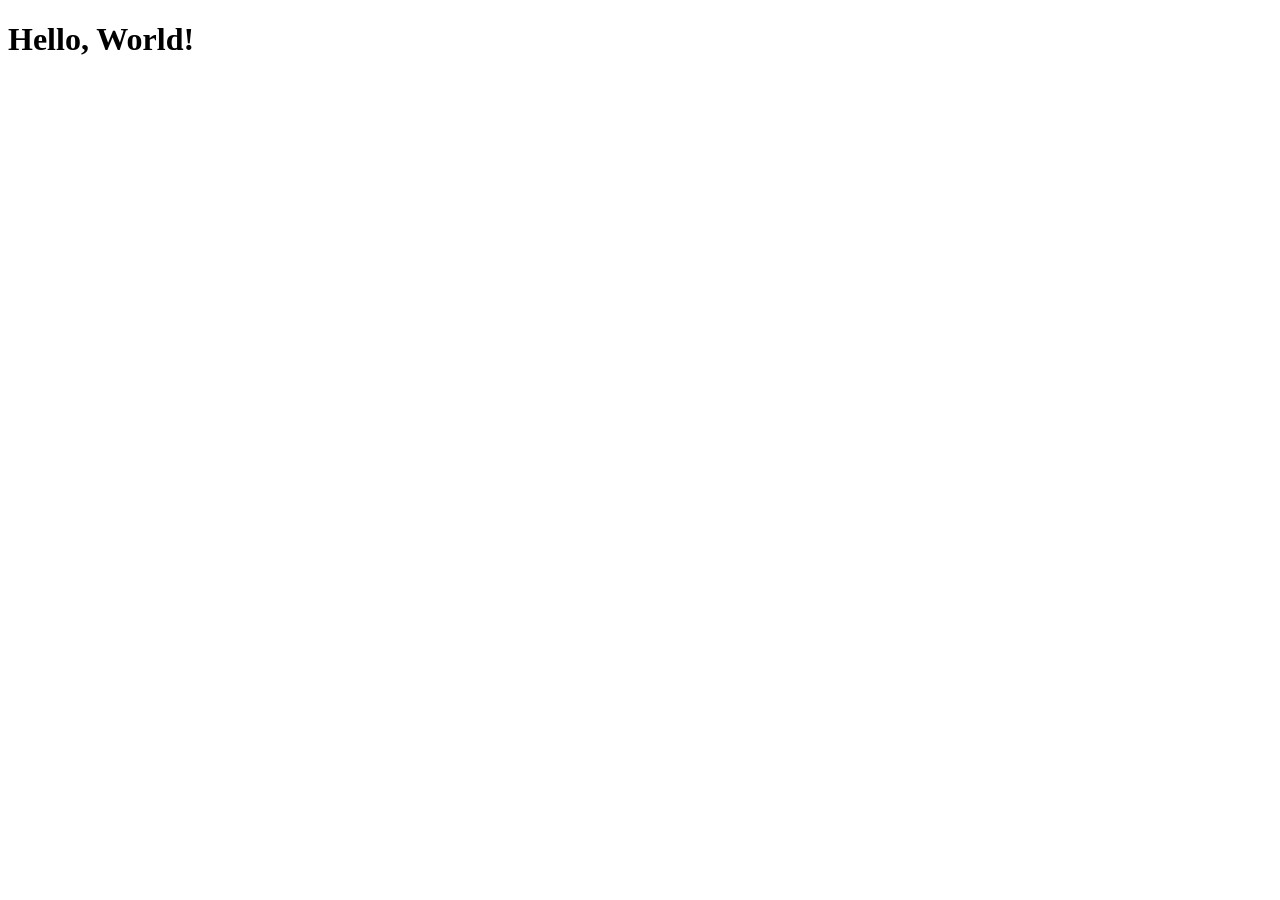
==== index.html @ 1b27e15c "init project." ====
<!DOCTYPE html>
<html lang="en">
<head>
    <meta charset="UTF-8">
    <meta name="viewport" content="width=<device-width>, initial-scale=1.0">
    <title>Document</title>
</head>
<body>
    <h1>Hello, World!</h1>
</body>
</html>
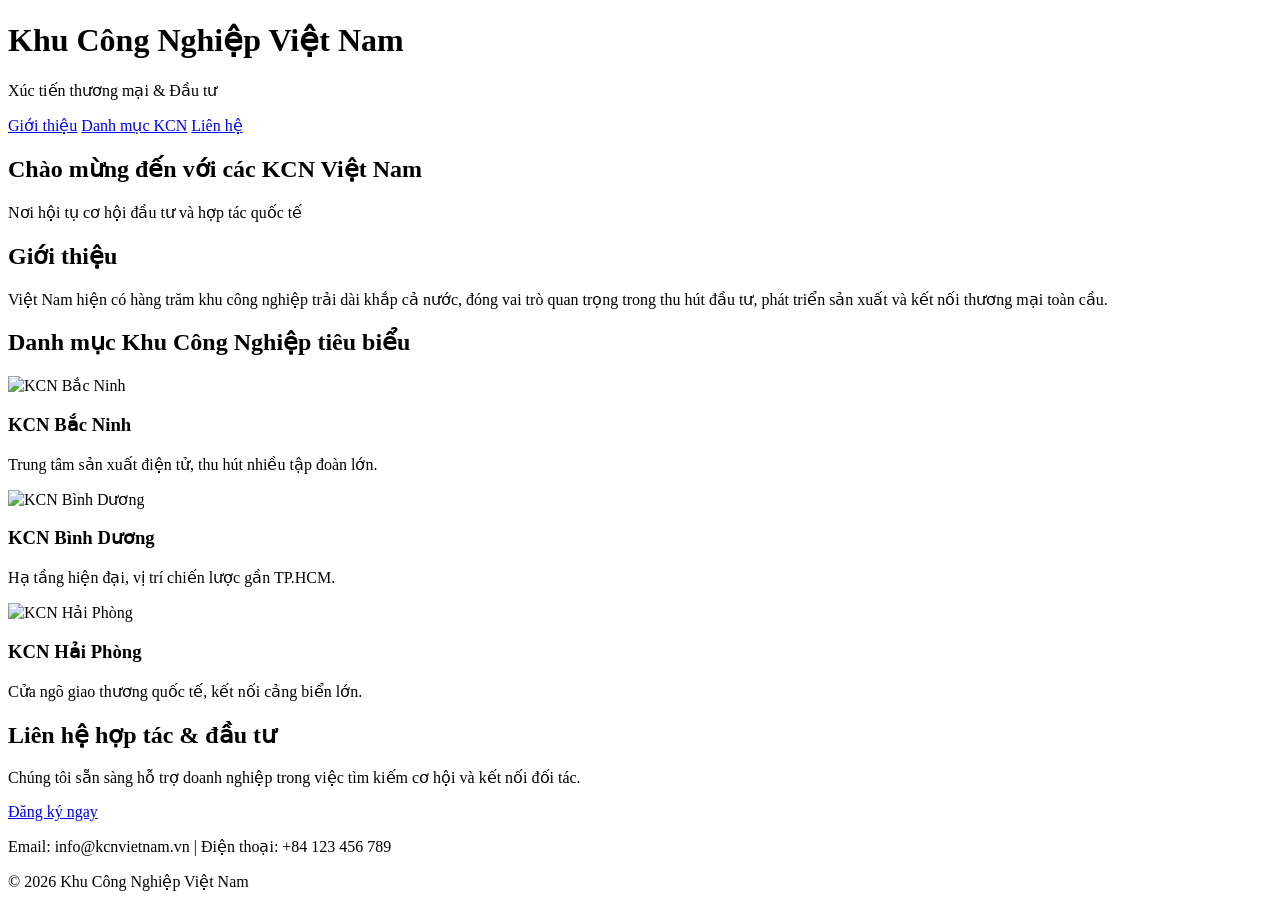
==== commit 34f95709: "Cập nhật code mới" ====
--- a/index.html
+++ b/index.html
@@ -1,11 +1,64 @@
 <!DOCTYPE html>
-<html lang="en">
+<html lang="vi">
 <head>
-    <meta charset="UTF-8">
-    <meta name="viewport" content="width=<device-width>, initial-scale=1.0">
-    <title>Document</title>
+  <meta charset="UTF-8">
+  <meta name="viewport" content="width=device-width, initial-scale=1.0">
+  <title>Xúc tiến thương mại - Khu công nghiệp Việt Nam</title>
+  <!-- Liên kết tới file CSS -->
+  <link rel="stylesheet" href="style.css">
 </head>
 <body>
-    <h1>Hello, World!</h1>
+  <header>
+    <h1>Khu Công Nghiệp Việt Nam</h1>
+    <p>Xúc tiến thương mại & Đầu tư</p>
+  </header>
+
+  <nav>
+    <a href="#gioithieu">Giới thiệu</a>
+    <a href="#danhmuc">Danh mục KCN</a>
+    <a href="#lienhe">Liên hệ</a>
+  </nav>
+
+  <section class="hero">
+    <h1>Chào mừng đến với các KCN Việt Nam</h1>
+    <p>Nơi hội tụ cơ hội đầu tư và hợp tác quốc tế</p>
+  </section>
+
+  <section id="gioithieu" class="section">
+    <h2>Giới thiệu</h2>
+    <p>Việt Nam hiện có hàng trăm khu công nghiệp trải dài khắp cả nước, đóng vai trò quan trọng trong thu hút đầu tư, phát triển sản xuất và kết nối thương mại toàn cầu.</p>
+  </section>
+
+  <section id="danhmuc" class="section">
+    <h2>Danh mục Khu Công Nghiệp tiêu biểu</h2>
+    <div class="cards">
+      <div class="card">
+        <img src="https://source.unsplash.com/300x200/?factory" alt="KCN Bắc Ninh">
+        <h3>KCN Bắc Ninh</h3>
+        <p>Trung tâm sản xuất điện tử, thu hút nhiều tập đoàn lớn.</p>
+      </div>
+      <div class="card">
+        <img src="https://source.unsplash.com/300x200/?warehouse" alt="KCN Bình Dương">
+        <h3>KCN Bình Dương</h3>
+        <p>Hạ tầng hiện đại, vị trí chiến lược gần TP.HCM.</p>
+      </div>
+      <div class="card">
+        <img src="https://source.unsplash.com/300x200/?industry" alt="KCN Hải Phòng">
+        <h3>KCN Hải Phòng</h3>
+        <p>Cửa ngõ giao thương quốc tế, kết nối cảng biển lớn.</p>
+      </div>
+    </div>
+  </section>
+
+  <section class="cta">
+    <h2>Liên hệ hợp tác & đầu tư</h2>
+    <p>Chúng tôi sẵn sàng hỗ trợ doanh nghiệp trong việc tìm kiếm cơ hội và kết nối đối tác.</p>
+    <a href="#lienhe">Đăng ký ngay</a>
+  </section>
+
+  <footer id="lienhe">
+    <p>Email: info@kcnvietnam.vn | Điện thoại: +84 123 456 789</p>
+    <p>&copy; 2026 Khu Công Nghiệp Việt Nam</p>
+  </footer>
 </body>
-</html>+</html>
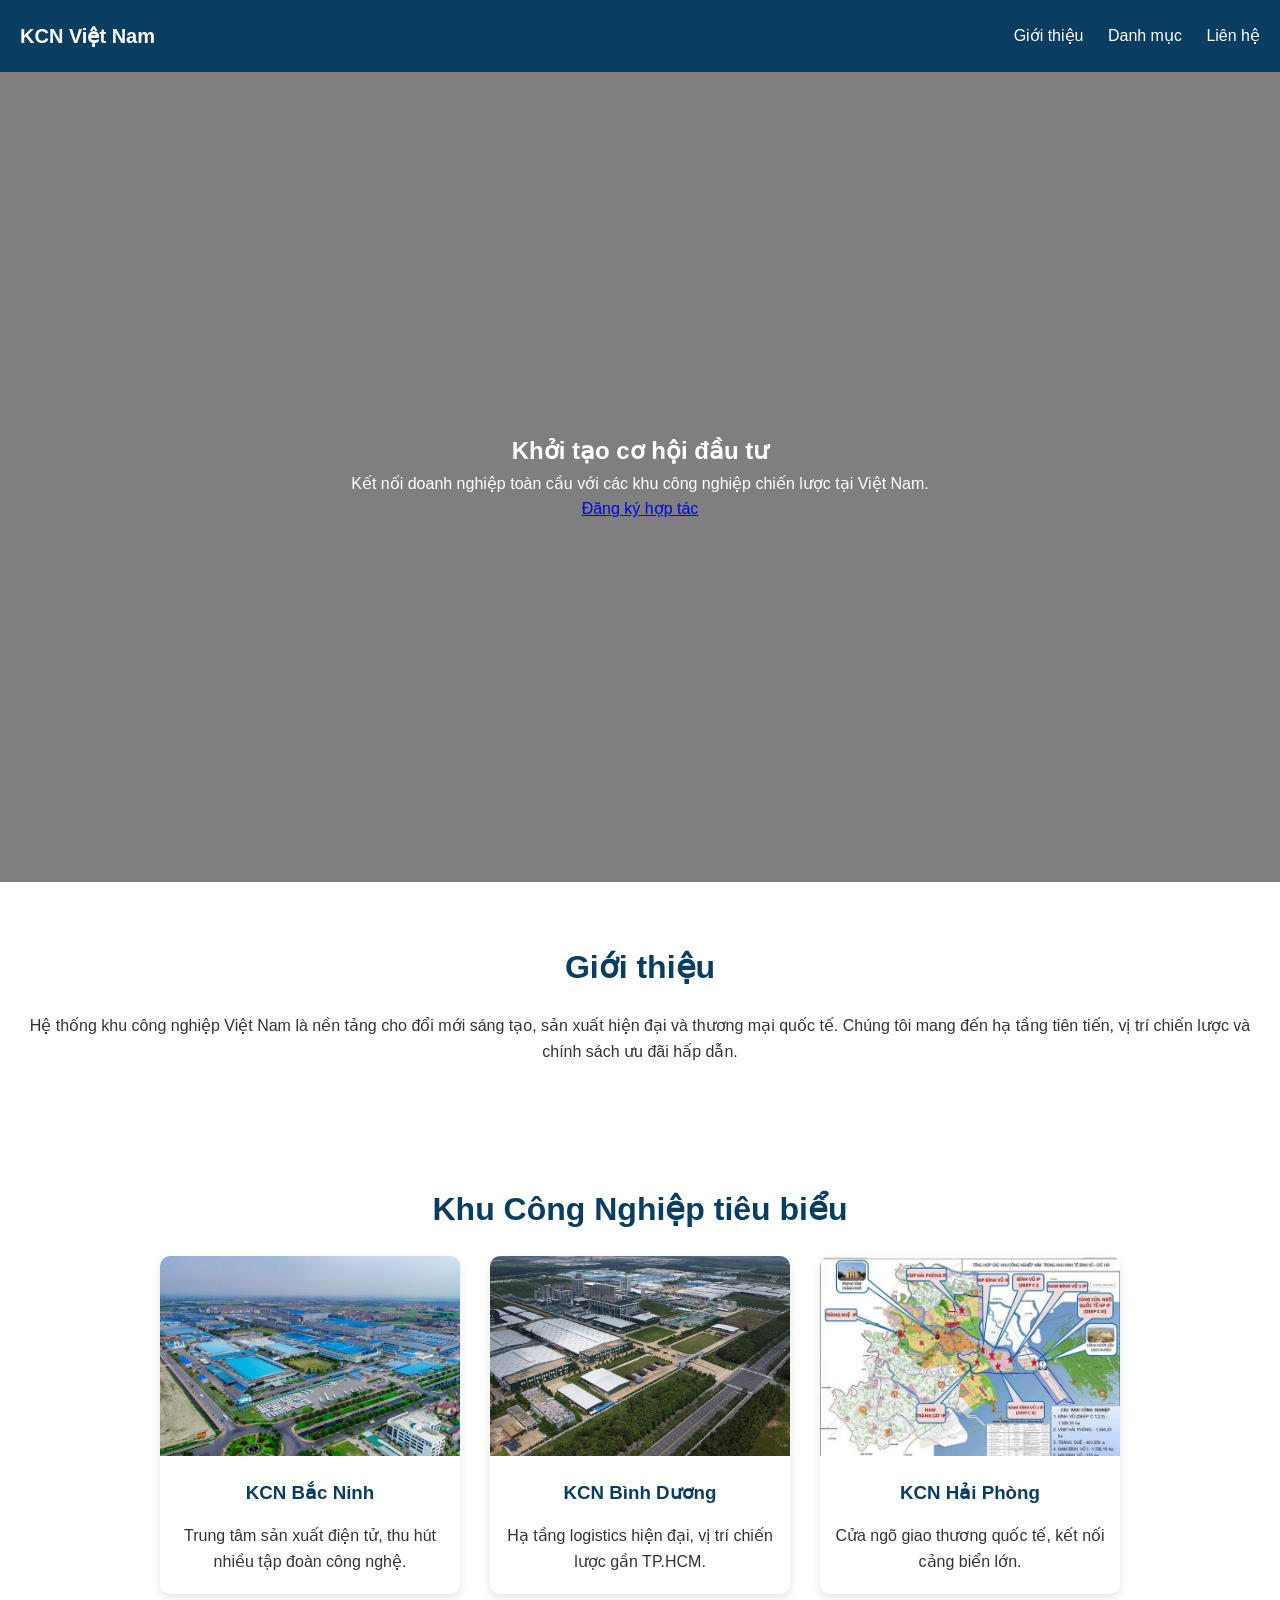
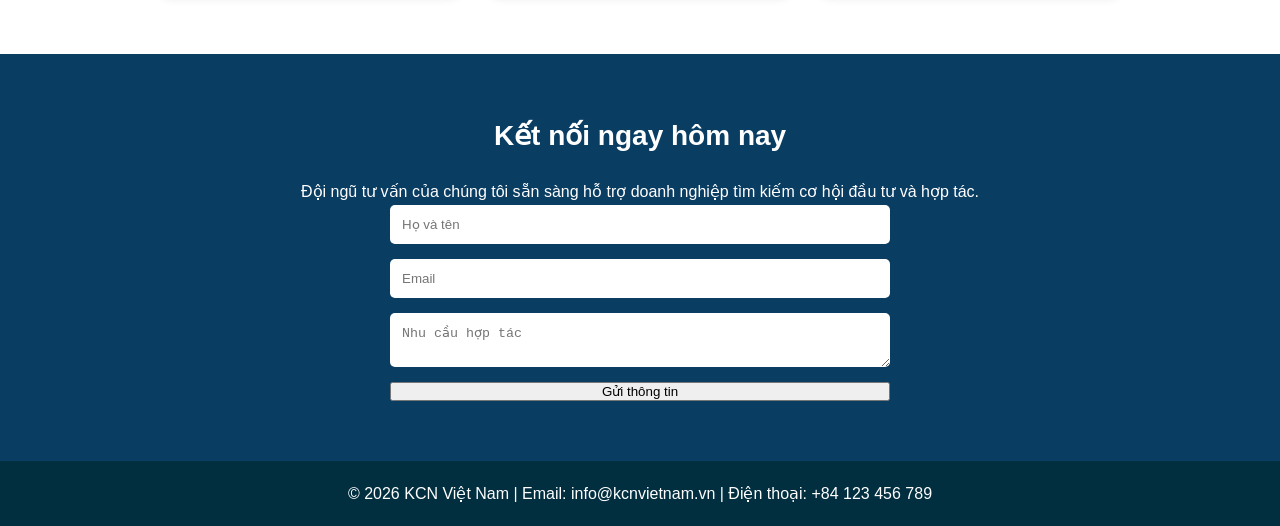
==== commit 86cf9f1f: "update css slideshow img trong index" ====
--- a/index.html
+++ b/index.html
@@ -3,62 +3,72 @@
 <head>
   <meta charset="UTF-8">
   <meta name="viewport" content="width=device-width, initial-scale=1.0">
-  <title>Xúc tiến thương mại - Khu công nghiệp Việt Nam</title>
-  <!-- Liên kết tới file CSS -->
-  <link rel="stylesheet" href="style.css">
+  <title>Khu Công Nghiệp Việt Nam - Xúc tiến thương mại</title>
+  <link rel="stylesheet" href="./css/style.css">
 </head>
 <body>
-  <header>
-    <h1>Khu Công Nghiệp Việt Nam</h1>
-    <p>Xúc tiến thương mại & Đầu tư</p>
+  <!-- Header -->
+  <header class="navbar">
+    <div class="logo">KCN Việt Nam</div>
+    <nav>
+      <a href="#gioithieu">Giới thiệu</a>
+      <a href="#danhmuc">Danh mục</a>
+      <a href="#lienhe">Liên hệ</a>
+    </nav>
   </header>
 
-  <nav>
-    <a href="#gioithieu">Giới thiệu</a>
-    <a href="#danhmuc">Danh mục KCN</a>
-    <a href="#lienhe">Liên hệ</a>
-  </nav>
-
+  <!-- Hero Section -->
   <section class="hero">
-    <h1>Chào mừng đến với các KCN Việt Nam</h1>
-    <p>Nơi hội tụ cơ hội đầu tư và hợp tác quốc tế</p>
+    <div class="hero-content">
+      <h1>Khởi tạo cơ hội đầu tư</h1>
+      <p>Kết nối doanh nghiệp toàn cầu với các khu công nghiệp chiến lược tại Việt Nam.</p>
+      <a href="#lienhe" class="btn-primary">Đăng ký hợp tác</a>
+    </div>
   </section>
 
+  <!-- About Section -->
   <section id="gioithieu" class="section">
     <h2>Giới thiệu</h2>
-    <p>Việt Nam hiện có hàng trăm khu công nghiệp trải dài khắp cả nước, đóng vai trò quan trọng trong thu hút đầu tư, phát triển sản xuất và kết nối thương mại toàn cầu.</p>
+    <p>Hệ thống khu công nghiệp Việt Nam là nền tảng cho đổi mới sáng tạo, sản xuất hiện đại và thương mại quốc tế. Chúng tôi mang đến hạ tầng tiên tiến, vị trí chiến lược và chính sách ưu đãi hấp dẫn.</p>
   </section>
 
+  <!-- Featured Parks -->
   <section id="danhmuc" class="section">
-    <h2>Danh mục Khu Công Nghiệp tiêu biểu</h2>
+    <h2>Khu Công Nghiệp tiêu biểu</h2>
     <div class="cards">
       <div class="card">
-        <img src="https://source.unsplash.com/300x200/?factory" alt="KCN Bắc Ninh">
+        <img src="./img/thu-phu-cong-nghiep-bac-ninh.jpg" alt="KCN Bắc Ninh">
         <h3>KCN Bắc Ninh</h3>
-        <p>Trung tâm sản xuất điện tử, thu hút nhiều tập đoàn lớn.</p>
+        <p>Trung tâm sản xuất điện tử, thu hút nhiều tập đoàn công nghệ.</p>
       </div>
       <div class="card">
-        <img src="https://source.unsplash.com/300x200/?warehouse" alt="KCN Bình Dương">
+        <img src="./img/Khu-Cong-Nghiep-Binh-02.jpg" alt="KCN Bình Dương">
         <h3>KCN Bình Dương</h3>
-        <p>Hạ tầng hiện đại, vị trí chiến lược gần TP.HCM.</p>
+        <p>Hạ tầng logistics hiện đại, vị trí chiến lược gần TP.HCM.</p>
       </div>
       <div class="card">
-        <img src="https://source.unsplash.com/300x200/?industry" alt="KCN Hải Phòng">
+        <img src="./img/ban-do-khu-cong-nghiep-hai-phong-1.jpeg" alt="KCN Hải Phòng">
         <h3>KCN Hải Phòng</h3>
         <p>Cửa ngõ giao thương quốc tế, kết nối cảng biển lớn.</p>
       </div>
     </div>
   </section>
 
-  <section class="cta">
-    <h2>Liên hệ hợp tác & đầu tư</h2>
-    <p>Chúng tôi sẵn sàng hỗ trợ doanh nghiệp trong việc tìm kiếm cơ hội và kết nối đối tác.</p>
-    <a href="#lienhe">Đăng ký ngay</a>
+  <!-- Contact CTA -->
+  <section id="lienhe" class="cta">
+    <h2>Kết nối ngay hôm nay</h2>
+    <p>Đội ngũ tư vấn của chúng tôi sẵn sàng hỗ trợ doanh nghiệp tìm kiếm cơ hội đầu tư và hợp tác.</p>
+    <form class="contact-form">
+      <input type="text" placeholder="Họ và tên" required>
+      <input type="email" placeholder="Email" required>
+      <textarea placeholder="Nhu cầu hợp tác" required></textarea>
+      <button type="submit" class="btn-primary">Gửi thông tin</button>
+    </form>
   </section>
 
-  <footer id="lienhe">
-    <p>Email: info@kcnvietnam.vn | Điện thoại: +84 123 456 789</p>
-    <p>&copy; 2026 Khu Công Nghiệp Việt Nam</p>
+  <!-- Footer -->
+  <footer>
+    <p>&copy; 2026 KCN Việt Nam | Email: info@kcnvietnam.vn | Điện thoại: +84 123 456 789</p>
   </footer>
 </body>
 </html>
--- a/css/style.css
+++ b/css/style.css
@@ -0,0 +1,83 @@
+/* Reset */
+* { margin: 0; padding: 0; box-sizing: border-box; }
+body { font-family: 'Segoe UI', Arial, sans-serif; line-height: 1.6; color: #333; }
+
+/* Navbar */
+.navbar {
+  display: flex; justify-content: space-between; align-items: center;
+  padding: 20px; background: #0a3d62; color: #fff;
+}
+.navbar .logo { font-size: 20px; font-weight: bold; }
+.navbar nav a {
+  color: #fff; margin-left: 20px; text-decoration: none; font-weight: 500;
+}
+.navbar nav a:hover { text-decoration: underline; }
+
+/* Hero */
+.hero {
+  height: 90vh;
+  display: flex;
+  align-items: center;
+  justify-content: center;
+  text-align: center;
+  color: #fff;
+  position: relative;
+  background-size: cover;
+  background-position: center;
+  animation: slideShow 20s infinite;
+}
+
+.hero::after {
+  content: "";
+  position: absolute;
+  top: 0; left: 0;
+  width: 100%; height: 100%;
+  background: rgba(0,0,0,0.5); /* overlay tối để chữ nổi bật */
+}
+
+.hero-content {
+  position: relative;
+  z-index: 1;
+  max-width: 700px;
+}
+
+@keyframes slideShow {
+  0%   { background-image: url('../img/3-enternews-1699952809.jpg'); }
+  33%  { background-image: url('../img/Khu-Cong-Nghiep-Binh-02.jpg'); }
+  66%  { background-image: url('../img/thu-phu-cong-nghiep-bac-ninh.jpg'); }
+  100% { background-image: url('../img/ban-do-khu-cong-nghiep-hai-phong-1.jpeg'); }
+}
+
+
+/* Sections */
+.section { padding: 60px 20px; text-align: center; }
+.section h2 { font-size: 32px; color: #0a3d62; margin-bottom: 20px; }
+
+/* Cards */
+.cards { display: flex; justify-content: center; gap: 30px; flex-wrap: wrap; }
+.card {
+  background: #fff; border-radius: 10px; box-shadow: 0 4px 10px rgba(0,0,0,0.1);
+  width: 300px; overflow: hidden; transition: transform 0.3s;
+}
+.card:hover { transform: translateY(-5px); }
+.card img { width: 100%; height: 200px; object-fit: cover; }
+.card h3 { margin: 15px 0; color: #0a3d62; }
+.card p { padding: 0 15px 20px; }
+
+/* CTA Contact */
+.cta {
+  background: #0a3d62; color: #fff; padding: 60px 20px; text-align: center;
+}
+.cta h2 { font-size: 28px; margin-bottom: 20px; }
+.contact-form {
+  display: flex; flex-direction: column; max-width: 500px; margin: 0 auto;
+}
+.contact-form input, .contact-form textarea {
+  margin-bottom: 15px; padding: 12px; border: none; border-radius: 5px;
+}
+.contact-form button { cursor: pointer; }
+
+/* Footer */
+footer {
+  background: #022f40; color: #fff; text-align: center; padding: 20px;
+}
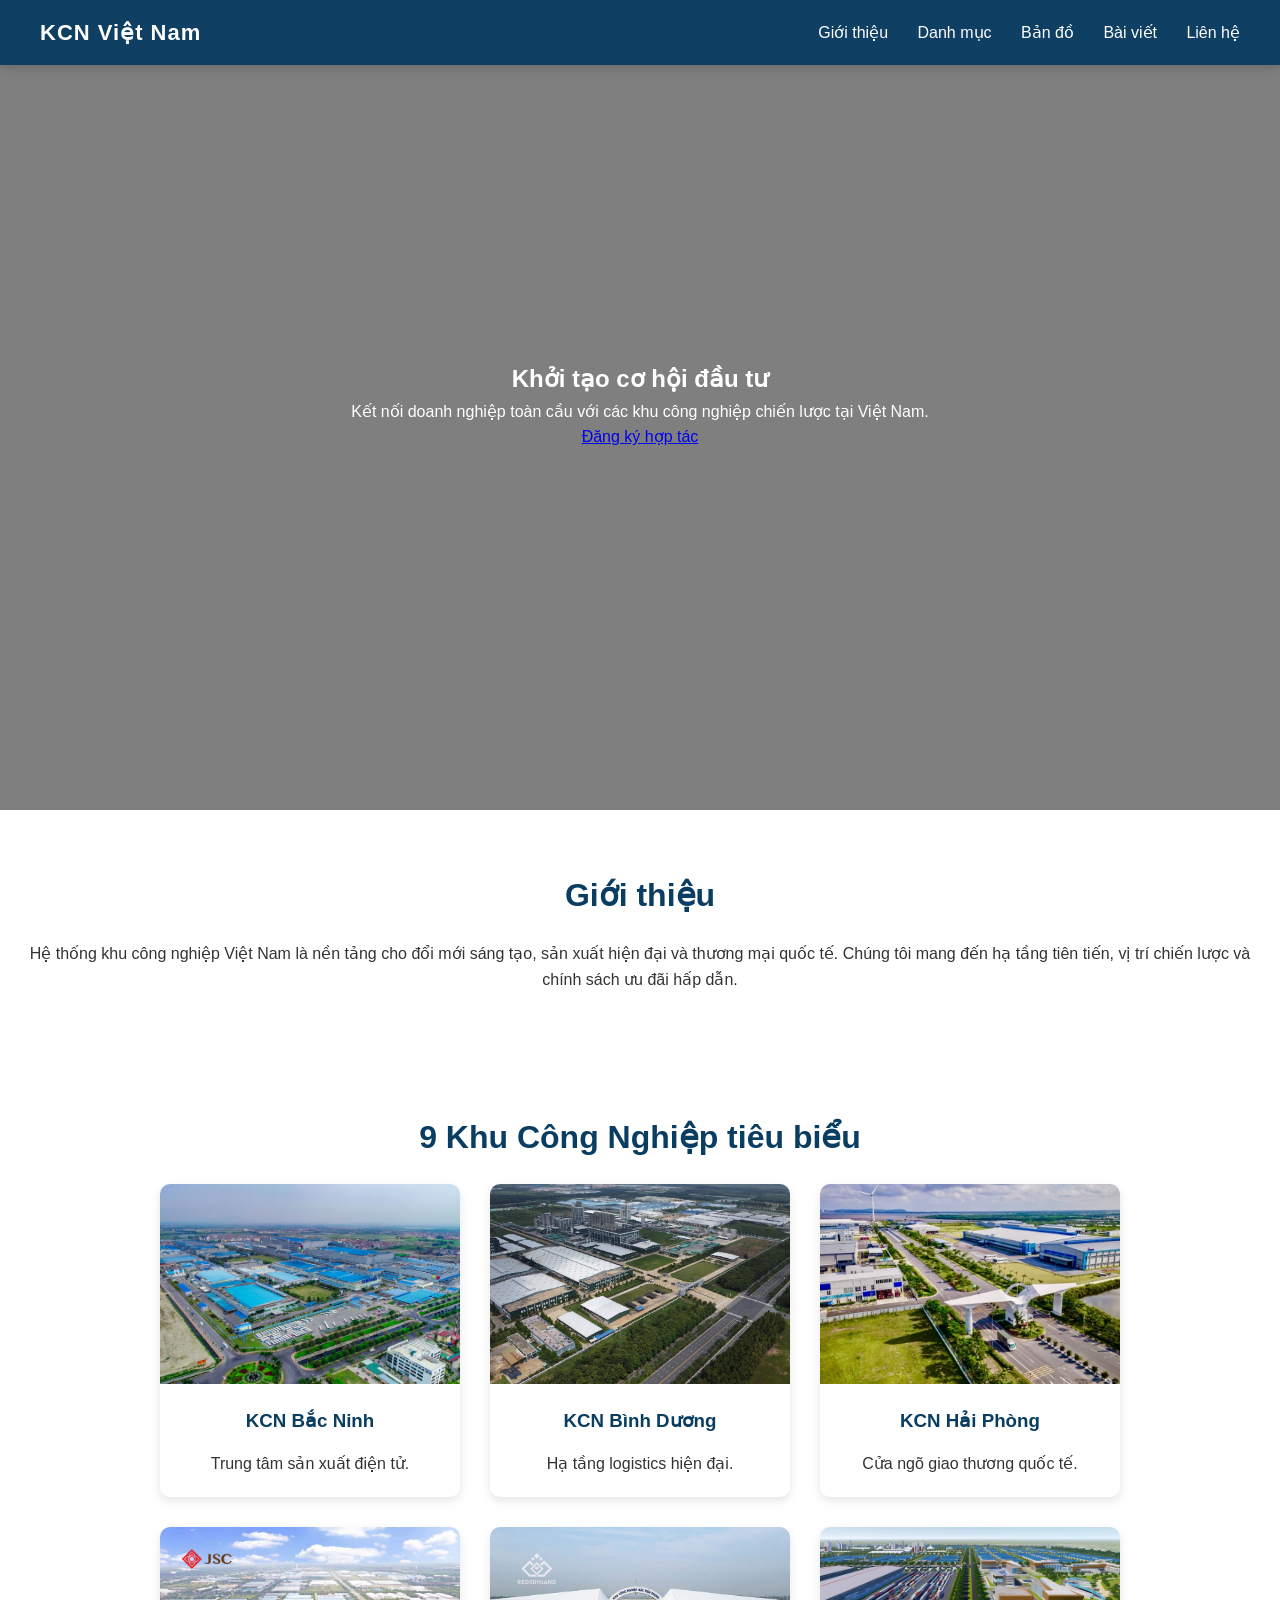
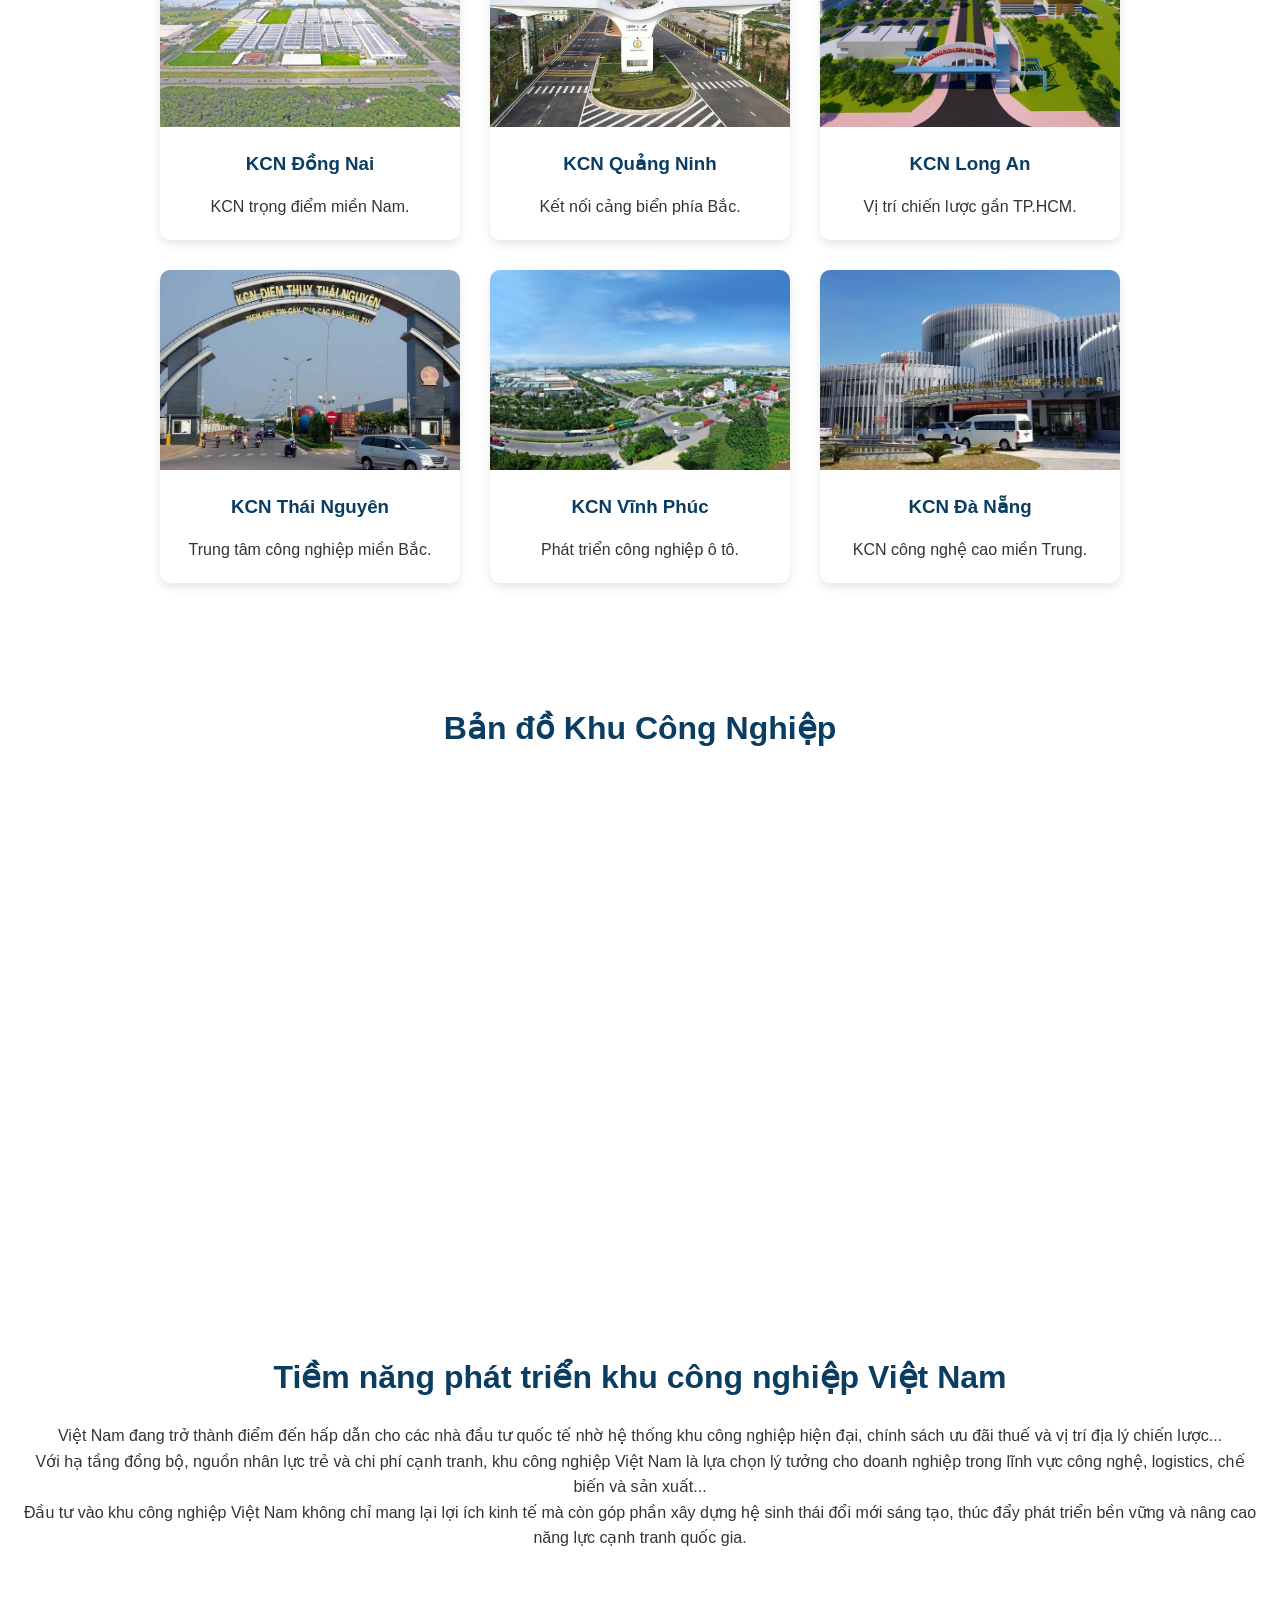
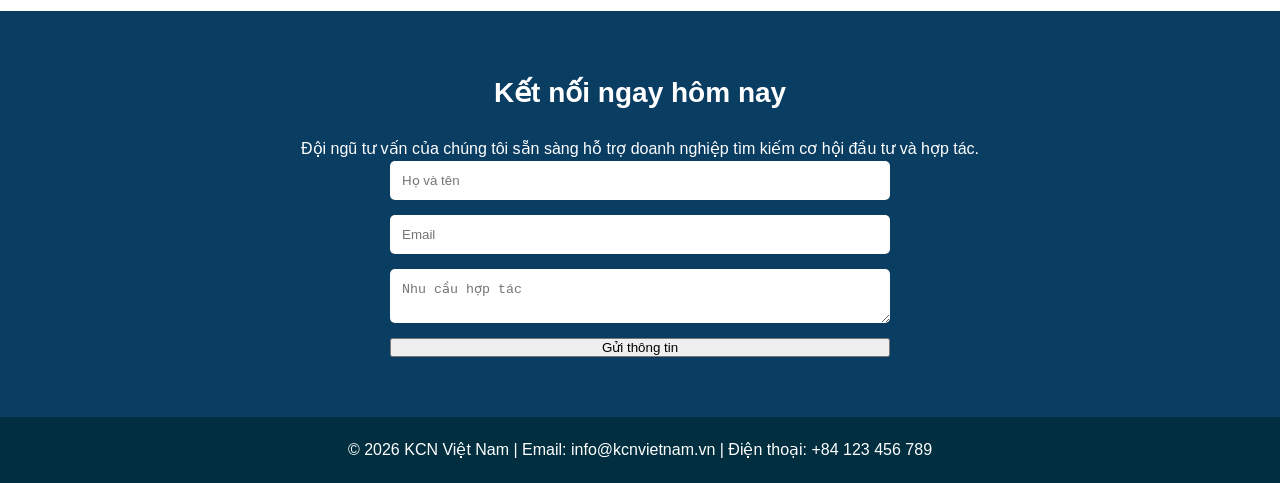
==== commit 66da1759: "update map kcn bai viet" ====
--- a/index.html
+++ b/index.html
@@ -13,6 +13,8 @@
     <nav>
       <a href="#gioithieu">Giới thiệu</a>
       <a href="#danhmuc">Danh mục</a>
+      <a href="#map">Bản đồ</a>
+      <a href="#seo">Bài viết</a>
       <a href="#lienhe">Liên hệ</a>
     </nav>
   </header>
@@ -34,24 +36,37 @@
 
   <!-- Featured Parks -->
   <section id="danhmuc" class="section">
-    <h2>Khu Công Nghiệp tiêu biểu</h2>
+    <h2>9 Khu Công Nghiệp tiêu biểu</h2>
     <div class="cards">
-      <div class="card">
-        <img src="./img/thu-phu-cong-nghiep-bac-ninh.jpg" alt="KCN Bắc Ninh">
-        <h3>KCN Bắc Ninh</h3>
-        <p>Trung tâm sản xuất điện tử, thu hút nhiều tập đoàn công nghệ.</p>
-      </div>
-      <div class="card">
-        <img src="./img/Khu-Cong-Nghiep-Binh-02.jpg" alt="KCN Bình Dương">
-        <h3>KCN Bình Dương</h3>
-        <p>Hạ tầng logistics hiện đại, vị trí chiến lược gần TP.HCM.</p>
-      </div>
-      <div class="card">
-        <img src="./img/ban-do-khu-cong-nghiep-hai-phong-1.jpeg" alt="KCN Hải Phòng">
-        <h3>KCN Hải Phòng</h3>
-        <p>Cửa ngõ giao thương quốc tế, kết nối cảng biển lớn.</p>
-      </div>
+      <div class="card"><img src="./img/thu-phu-cong-nghiep-bac-ninh.jpg" alt="KCN Bắc Ninh"><h3>KCN Bắc Ninh</h3><p>Trung tâm sản xuất điện tử.</p></div>
+      <div class="card"><img src="./img/Khu-Cong-Nghiep-Binh-02.jpg" alt="KCN Bình Dương"><h3>KCN Bình Dương</h3><p>Hạ tầng logistics hiện đại.</p></div>
+      <div class="card"><img src="./img/3-enternews-1699952809.jpg" alt="KCN Hải Phòng"><h3>KCN Hải Phòng</h3><p>Cửa ngõ giao thương quốc tế.</p></div>
+      <div class="card"><img src="./img/khu-cong-nghiep-tinh-dong-nai-1.jpg" alt="KCN Đồng Nai"><h3>KCN Đồng Nai</h3><p>KCN trọng điểm miền Nam.</p></div>
+      <div class="card"><img src="./img/khu-cong-nghiep-quang-ninh.jpg" alt="KCN Quảng Ninh"><h3>KCN Quảng Ninh</h3><p>Kết nối cảng biển phía Bắc.</p></div>
+      <div class="card"><img src="./img/long-an-kcn-.jpg" alt="KCN Long An"><h3>KCN Long An</h3><p>Vị trí chiến lược gần TP.HCM.</p></div>
+      <div class="card"><img src="./img/kcndiemthuythainguyen.jpg" alt="KCN Thái Nguyên"><h3>KCN Thái Nguyên</h3><p>Trung tâm công nghiệp miền Bắc.</p></div>
+      <div class="card"><img src="./img/KCN-Binh-Xuyen-Vinh-Phuc.jpg" alt="KCN Vĩnh Phúc"><h3>KCN Vĩnh Phúc</h3><p>Phát triển công nghiệp ô tô.</p></div>
+      <div class="card"><img src="./img/khucongnghecao_XDYI.webp" alt="KCN Đà Nẵng"><h3>KCN Đà Nẵng</h3><p>KCN công nghệ cao miền Trung.</p></div>
     </div>
+  </section>
+
+  <!-- Map -->
+  <section id="map" class="section">
+    <h2>Bản đồ Khu Công Nghiệp</h2>
+    <iframe 
+      src="https://www.google.com/maps/embed?pb=!1m18!1m12!1m3!1d378854.8360162715!2d106.16111783001213!3d20.934793224090285!2m3!1f0!2f0!3f0!3m2!1i1024!2i768!4f13.1!3m3!1m2!1s0x314a6f57b745a8ed%3A0xab20f4e5e7ac16d1!2zS2h1IEPDtG5nIE5naGnhu4dwIE5hbSDEkMOsbmggVsWpIChOYW0gRGluaCBWdSBJbmR1c3RyaWFsIFBhcmsp!5e1!3m2!1svi!2s!4v1773801813702!5m2!1svi!2s" 
+      width="600" height="450" style="border:0;" allowfullscreen="" loading="lazy" referrerpolicy="no-referrer-when-downgrade"></iframe> 
+    </iframe>
+  </section>
+
+  <!-- SEO Article -->
+  <section id="seo" class="section">
+    <h2>Tiềm năng phát triển khu công nghiệp Việt Nam</h2>
+    <article>
+      <p>Việt Nam đang trở thành điểm đến hấp dẫn cho các nhà đầu tư quốc tế nhờ hệ thống khu công nghiệp hiện đại, chính sách ưu đãi thuế và vị trí địa lý chiến lược...</p>
+      <p>Với hạ tầng đồng bộ, nguồn nhân lực trẻ và chi phí cạnh tranh, khu công nghiệp Việt Nam là lựa chọn lý tưởng cho doanh nghiệp trong lĩnh vực công nghệ, logistics, chế biến và sản xuất...</p>
+      <p>Đầu tư vào khu công nghiệp Việt Nam không chỉ mang lại lợi ích kinh tế mà còn góp phần xây dựng hệ sinh thái đổi mới sáng tạo, thúc đẩy phát triển bền vững và nâng cao năng lực cạnh tranh quốc gia.</p>
+    </article>
   </section>
 
   <!-- Contact CTA -->
--- a/css/style.css
+++ b/css/style.css
@@ -4,14 +4,22 @@
 
 /* Navbar */
 .navbar {
+  position: fixed;
+  top: 0; left: 0; width: 100%;
   display: flex; justify-content: space-between; align-items: center;
-  padding: 20px; background: #0a3d62; color: #fff;
+  padding: 15px 40px;
+  background: rgba(10,61,98,0.95);
+  color: #fff;
+  z-index: 1000;
+  box-shadow: 0 2px 10px rgba(0,0,0,0.2);
 }
-.navbar .logo { font-size: 20px; font-weight: bold; }
+.navbar .logo { font-size: 22px; font-weight: bold; letter-spacing: 1px; }
 .navbar nav a {
-  color: #fff; margin-left: 20px; text-decoration: none; font-weight: 500;
+  color: #fff; margin-left: 25px; text-decoration: none; font-weight: 500;
+  transition: color 0.3s;
 }
-.navbar nav a:hover { text-decoration: underline; }
+.navbar nav a:hover { color: #f39c12; }
+
 
 /* Hero */
 .hero {
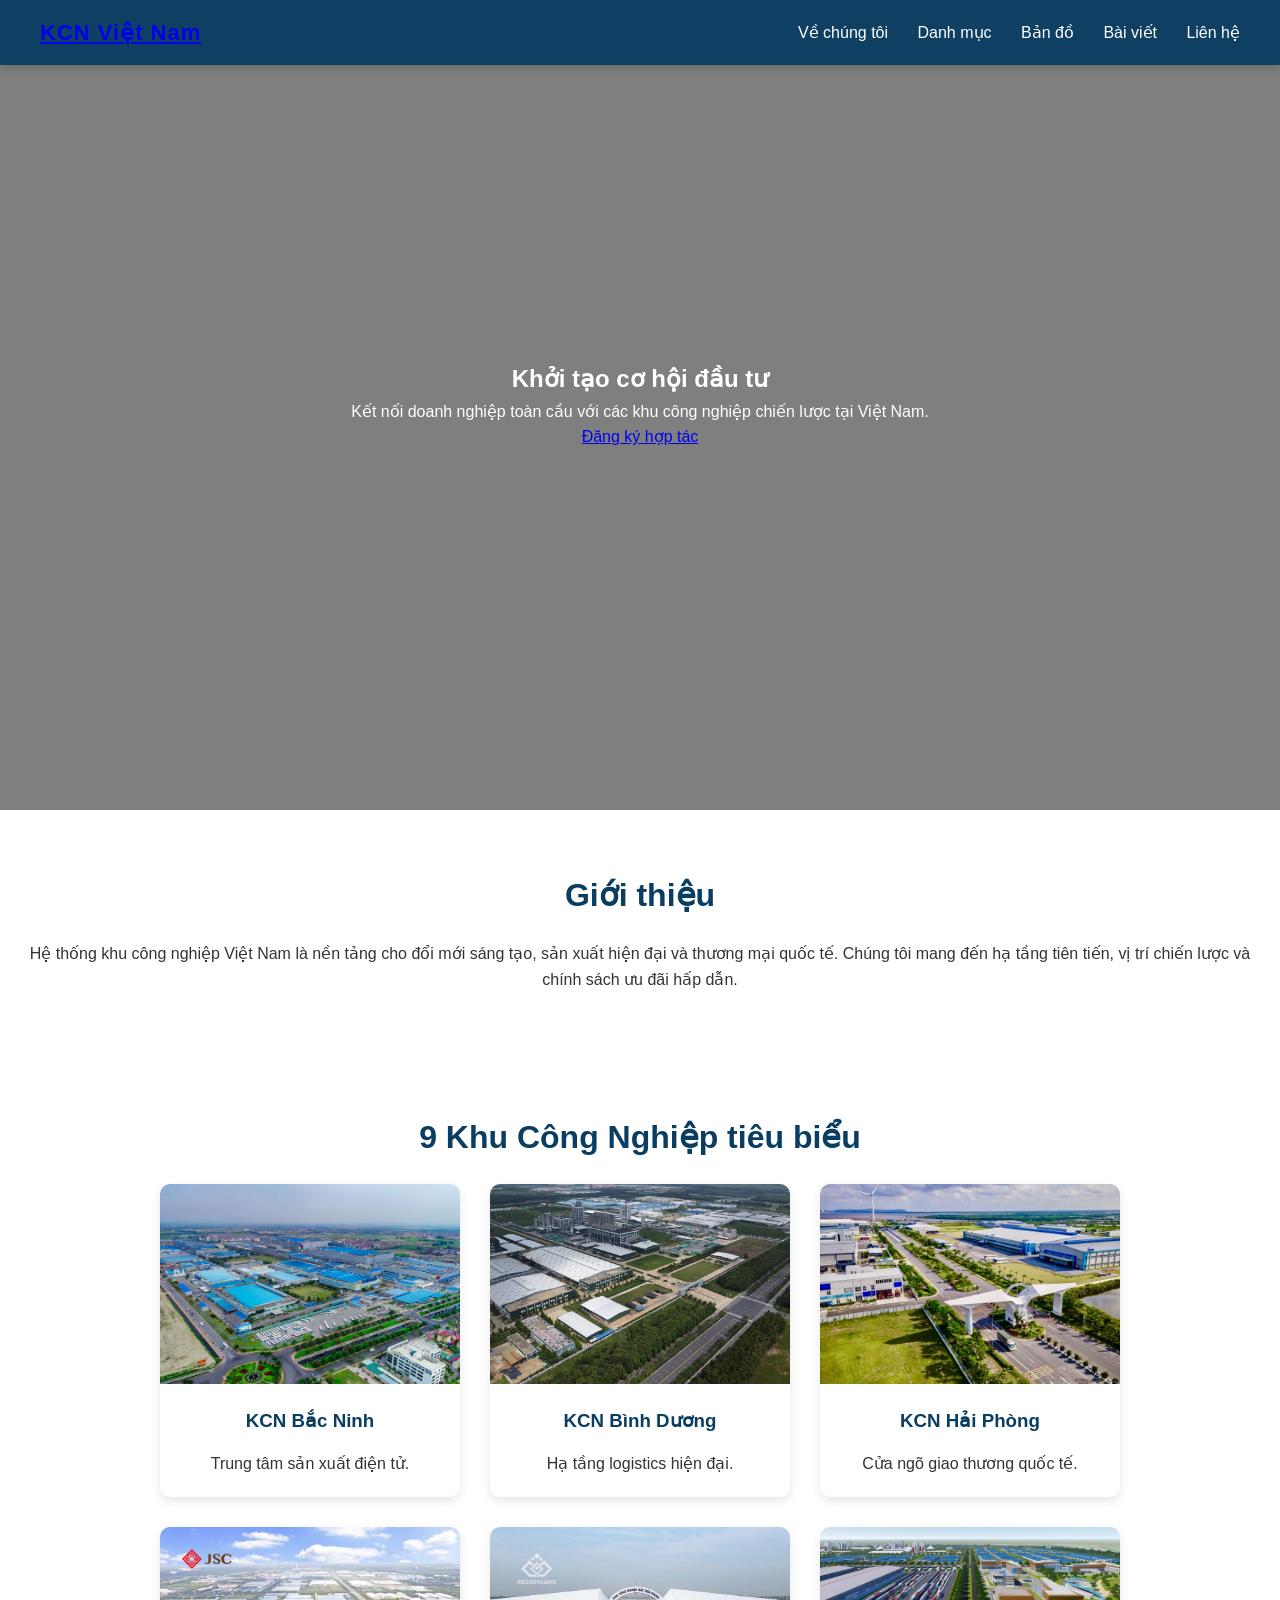
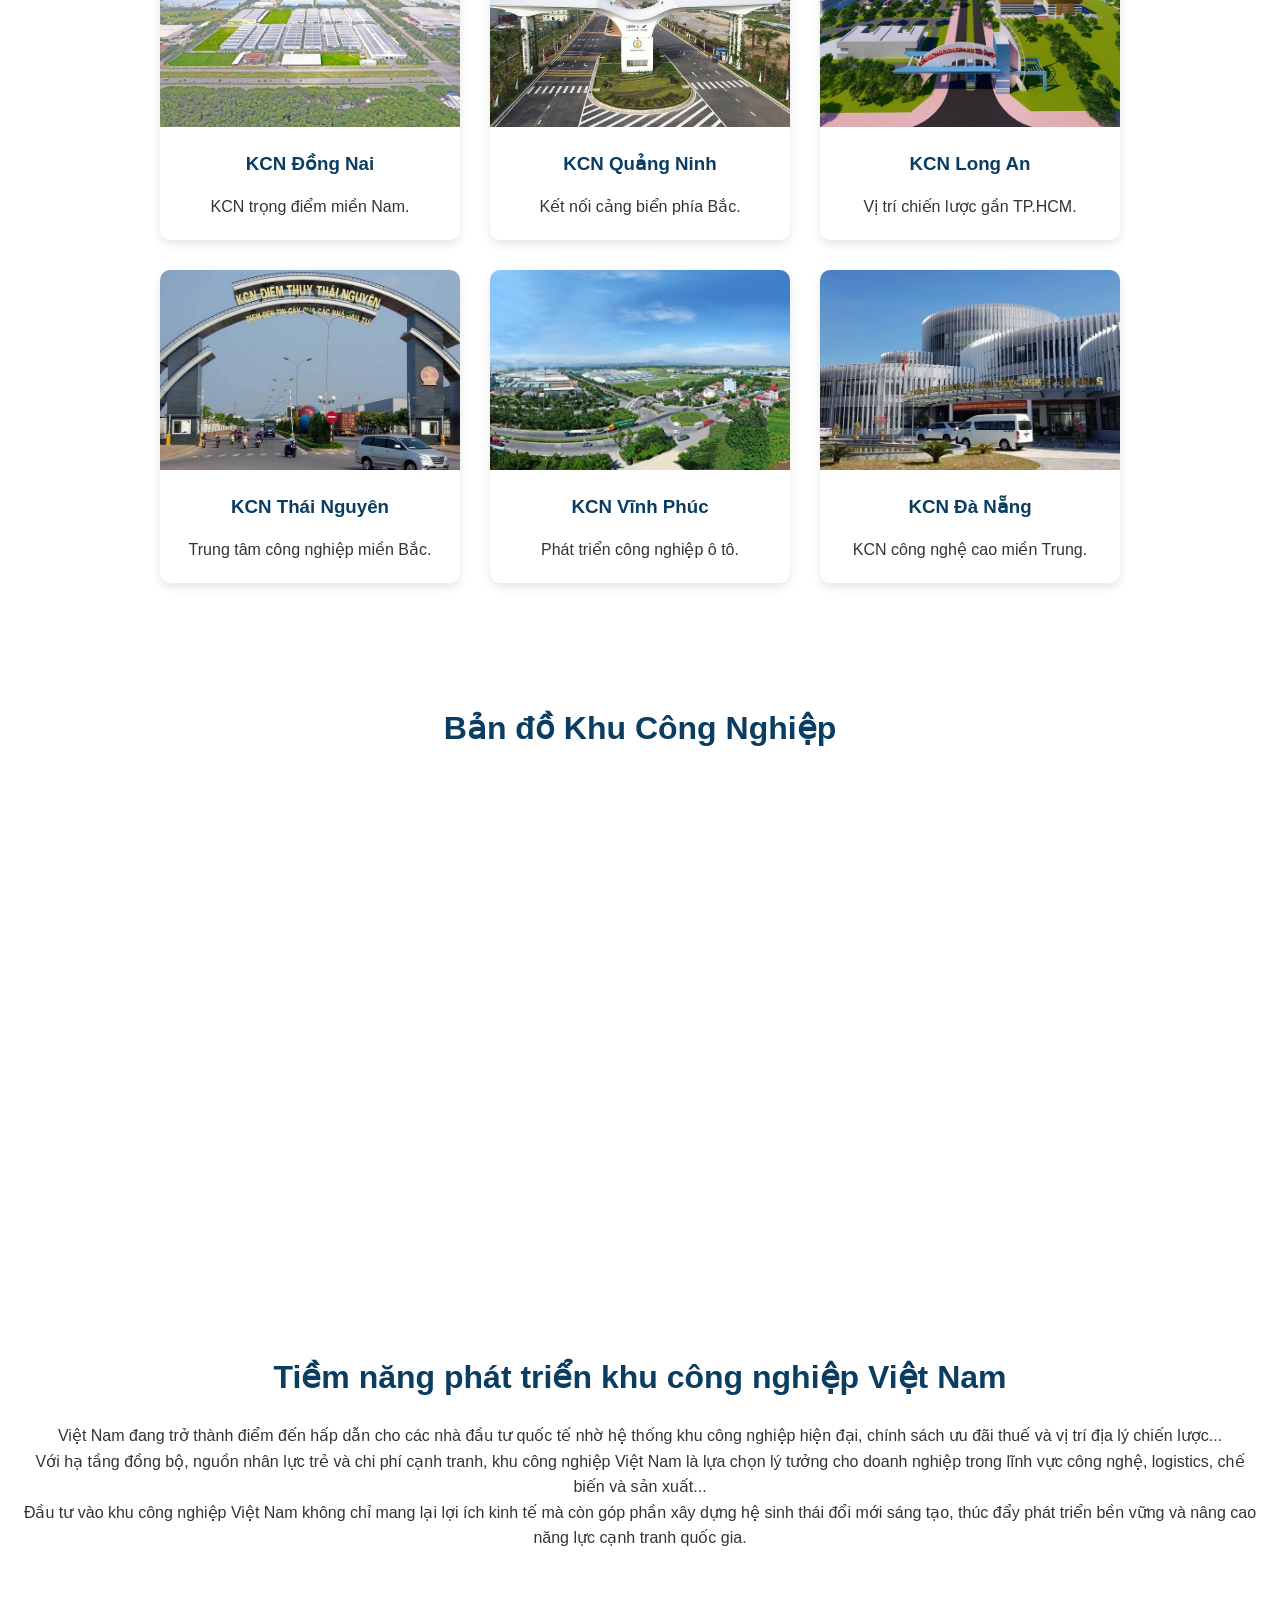
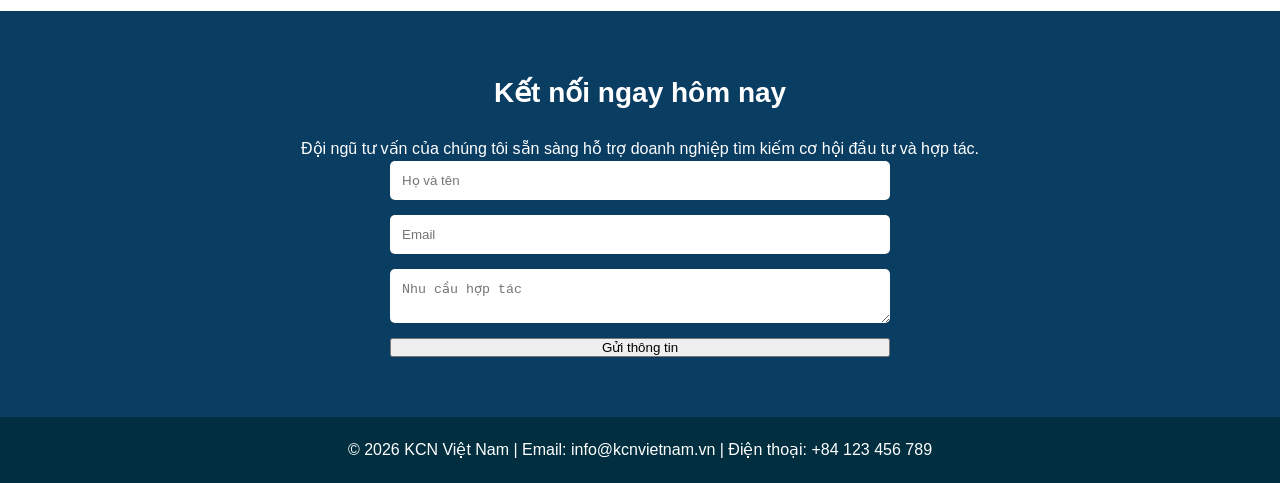
==== commit 6100ec6e: "create about-us, link index about-us." ====
--- a/index.html
+++ b/index.html
@@ -9,9 +9,9 @@
 <body>
   <!-- Header -->
   <header class="navbar">
-    <div class="logo">KCN Việt Nam</div>
+    <div class="logo"><a href="index.html">KCN Việt Nam</a></div>
     <nav>
-      <a href="#gioithieu">Giới thiệu</a>
+      <a href="/about-us.html">Về chúng tôi</a>
       <a href="#danhmuc">Danh mục</a>
       <a href="#map">Bản đồ</a>
       <a href="#seo">Bài viết</a>
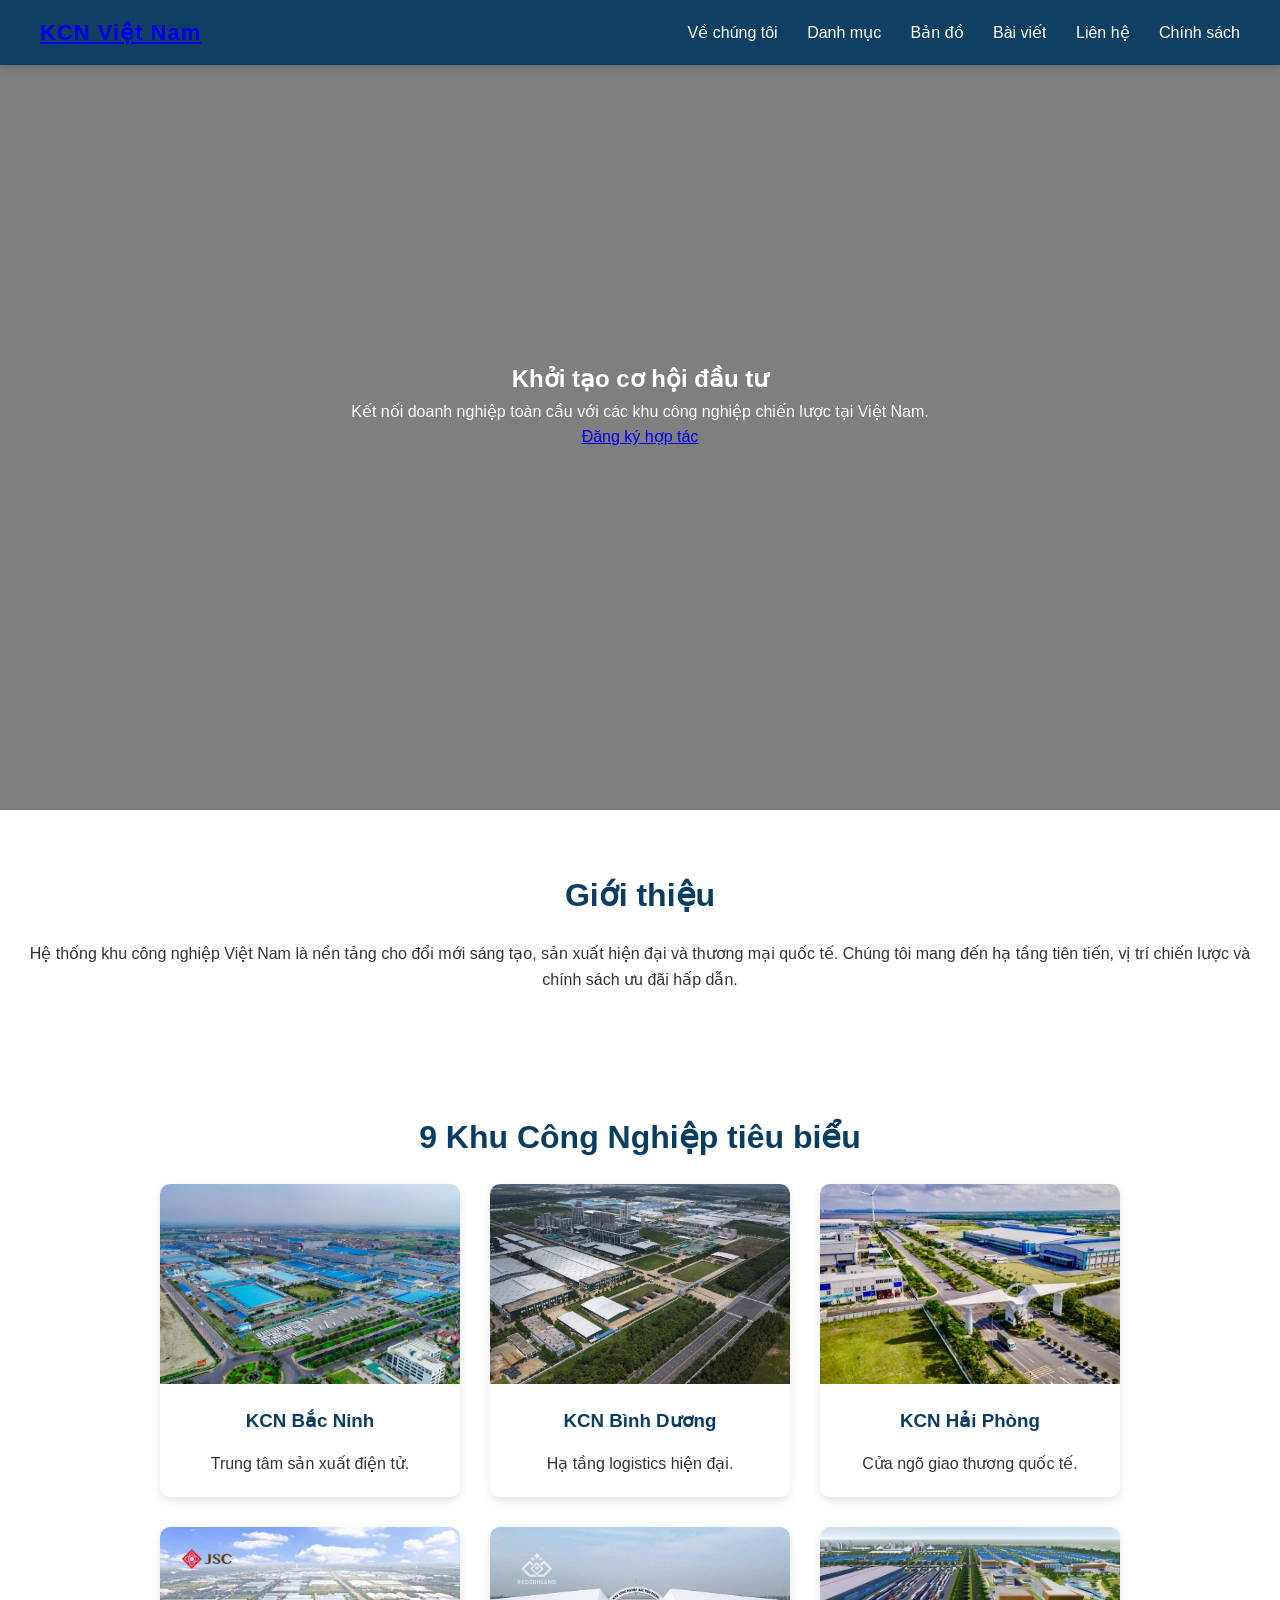
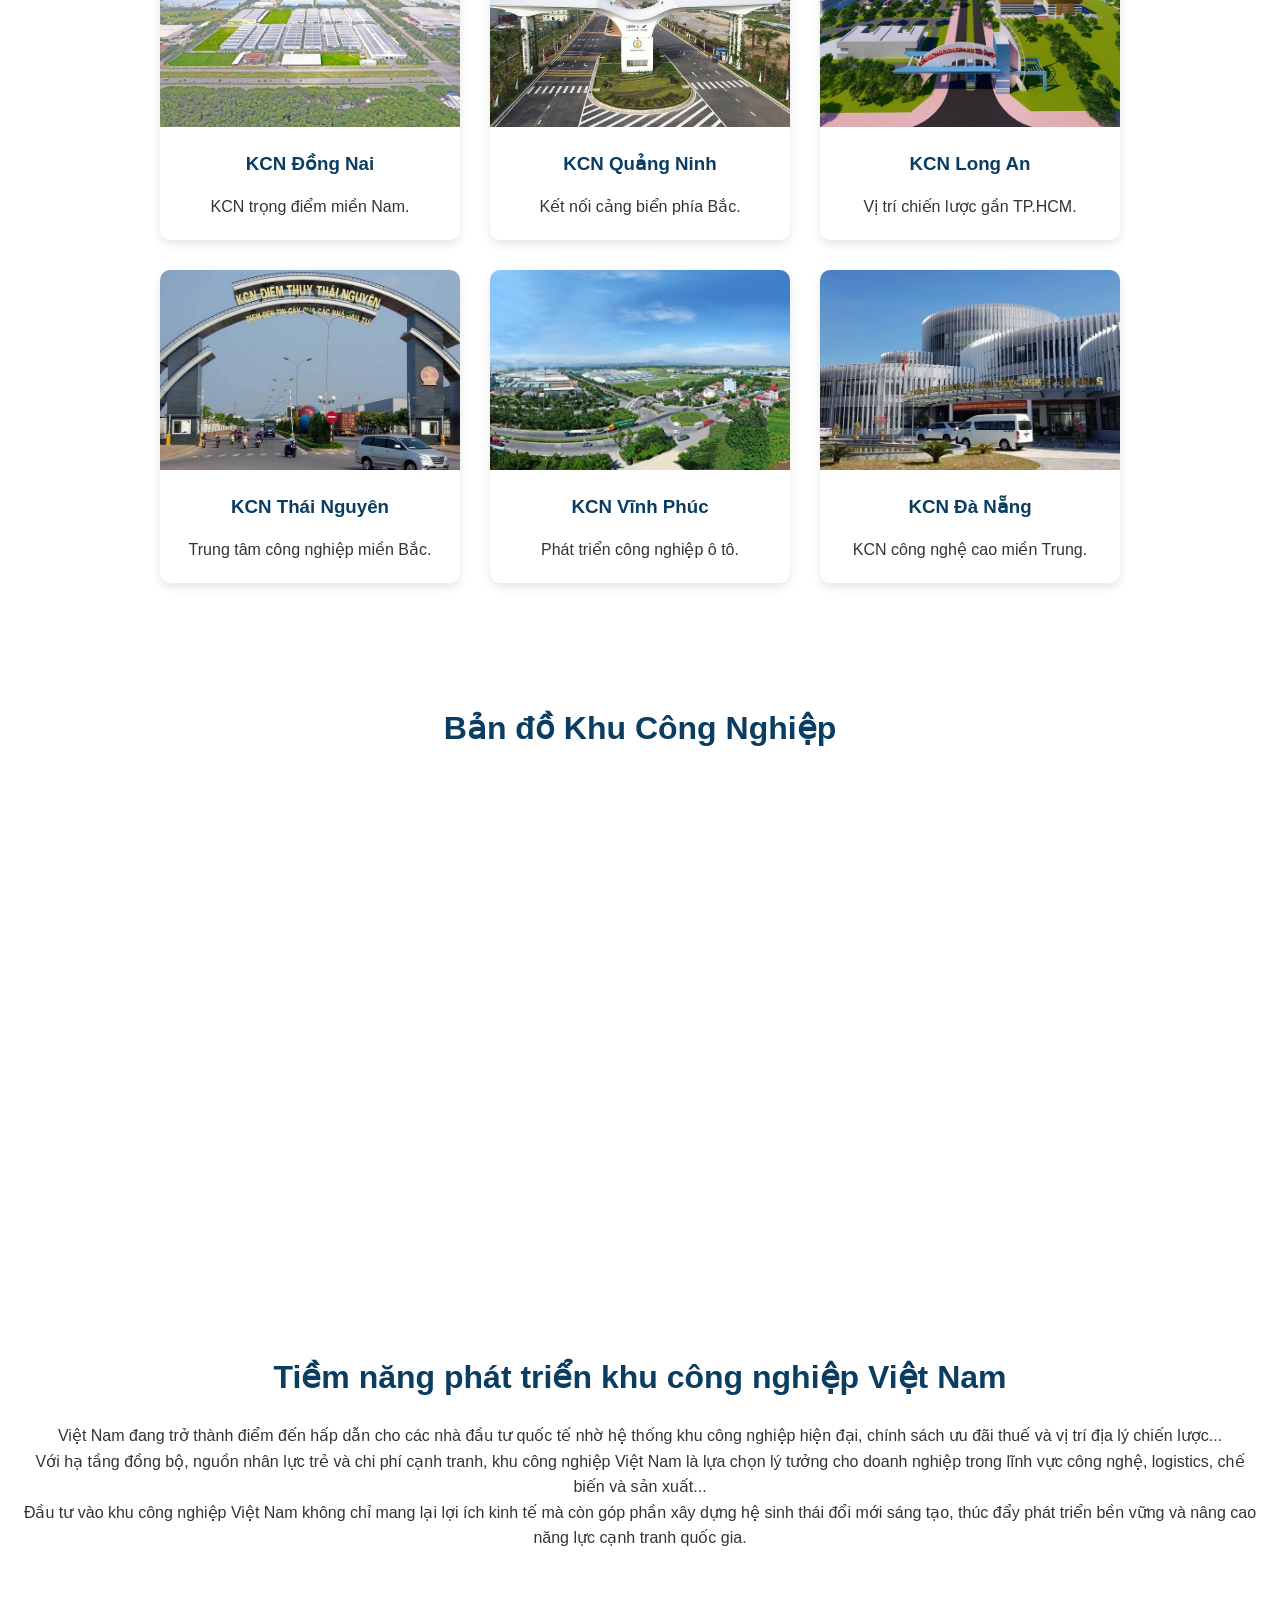
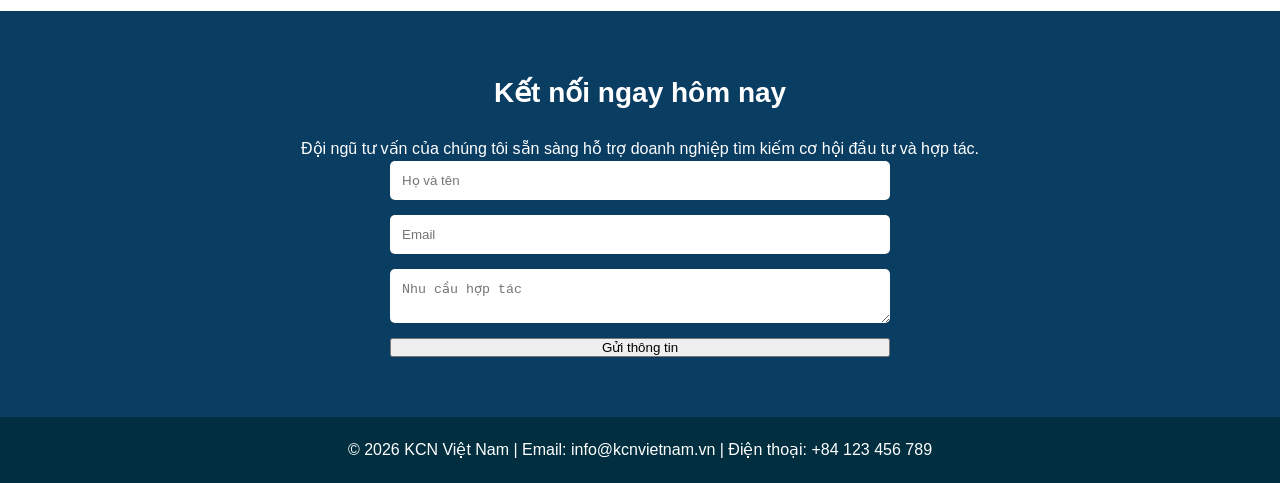
==== commit 93361923: "Add policy page link from index about us" ====
--- a/index.html
+++ b/index.html
@@ -16,6 +16,7 @@
       <a href="#map">Bản đồ</a>
       <a href="#seo">Bài viết</a>
       <a href="#lienhe">Liên hệ</a>
+      <a href="./policy.html" class="active">Chính sách</a>
     </nav>
   </header>
 
